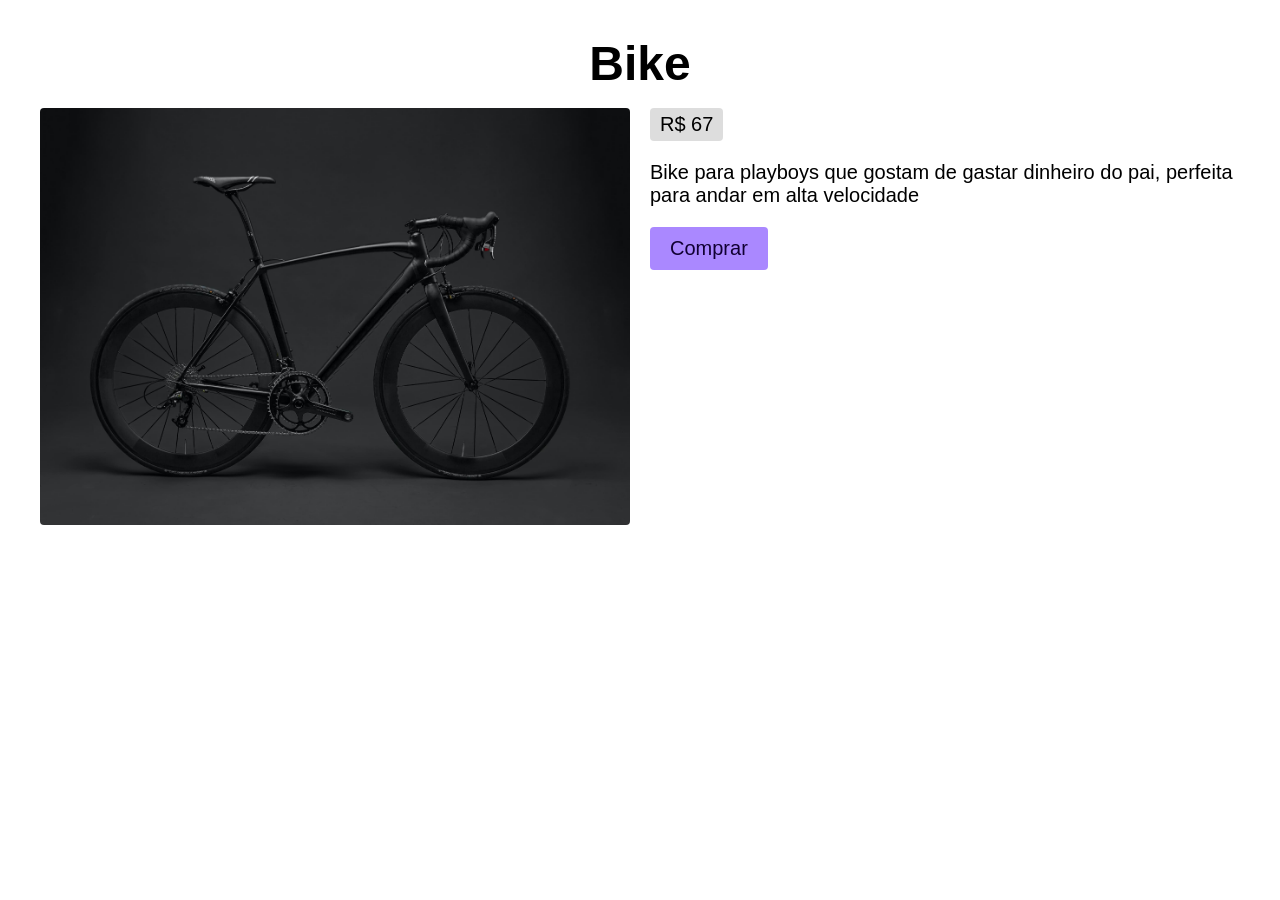
==== index.html @ 4cdfbc0c "Primeiro Exercício Grid" ====
<!DOCTYPE html>
<html lang="en">

<head>
    <meta charset="UTF-8">
    <meta name="viewport" content="width=device-width, initial-scale=1.0">
    <link rel="stylesheet" href="style.css">
    <title>Grid Columns</title>
</head>

<body>
    <div class="box">
        <div class="mine-box">
            <h1 class="titulo">Bike</h1>
            <img class="foto" src="img/bicicleta.jpg" alt="Bicicleta">
            <div class="mine-box2">
                <span class="preco">R$ 67</span>
                <p class="descricao">Bike para playboys que gostam de gastar dinheiro do pai, perfeita para andar em alta velocidade</p>
                <a class="buy-botton" href="/">Comprar</a>
            </div>
        </div>
    </div>
</body>

</html>
---- style.css ----
/* A ordem importa, o que vem depois subscreve o de antes 
a {
  color: black;
  text-decoration: none;
}

a {
  font-size: 12px;
}
 Selecionando vários elementos h1, p, a

h1,
h2,
h3 {
  color: red;
}

 Selecionando dentro do elemento, exemplo: todo A contido em P

p a {
  color: rgb(213, 84, 84);
}
 Selecionar o id da TAG: #id 

#logo {
  font-family: Impact, Haettenschweiler, "Arial Narrow Bold", sans-serif;
  font-size: 25px;
  text-align: center;
}
 Selecionar a classe da TAG: .
tag. A mesma classe pode ser utilizada em vários elementos  

.text {
  font-family: cursive;
  background-color: rgb(0, 0, 0);
  color: #8844ee;
}
   
 É possível colocar várias classes em um mesmo elemento ! 


.text2 {
  font-family: Verdana, Geneva, Tahoma, sans-serif;
  text-align: center;
  text-decoration: underline; sublinhando 

}

.text2_color{
  color: #8844ee;

}

.text2_size{
  font-size: 10px;

}
*/

.box {
  display: grid;
}

.mine-box {
  display: grid;
  grid-template-columns: 1fr 1fr;
  gap: 20px;
}
.titulo{
    grid-column: 1/ -1;
}


.preco {
  background-color: #ddd;
  padding: 5px 10px;
  border-radius: 4px;
}
.buy-botton {
  background-color: #a8f;
  padding: 10px 20px;
  color: #103;
  text-decoration: none;
  border-radius: 4px;
  font-size: 20px;

}
.mine-box2{
  align-self: start;
  justify-self: start;
  display:grid ;
  place-items: start;
  gap: 20px;
}
/* Estilos Gerais */

h1 {
  text-align: center;
}
body {
  font-family: Arial, Helvetica, sans-serif;
  margin: 40px;
}
h1,
p {
  margin: 0px;
}
h1 {
  font-size: 48px;
  line-height: 1;
}
p,
span {
  font-size: 20px;
}
img {
  max-width: 100%;
  border-radius: 4px;
}
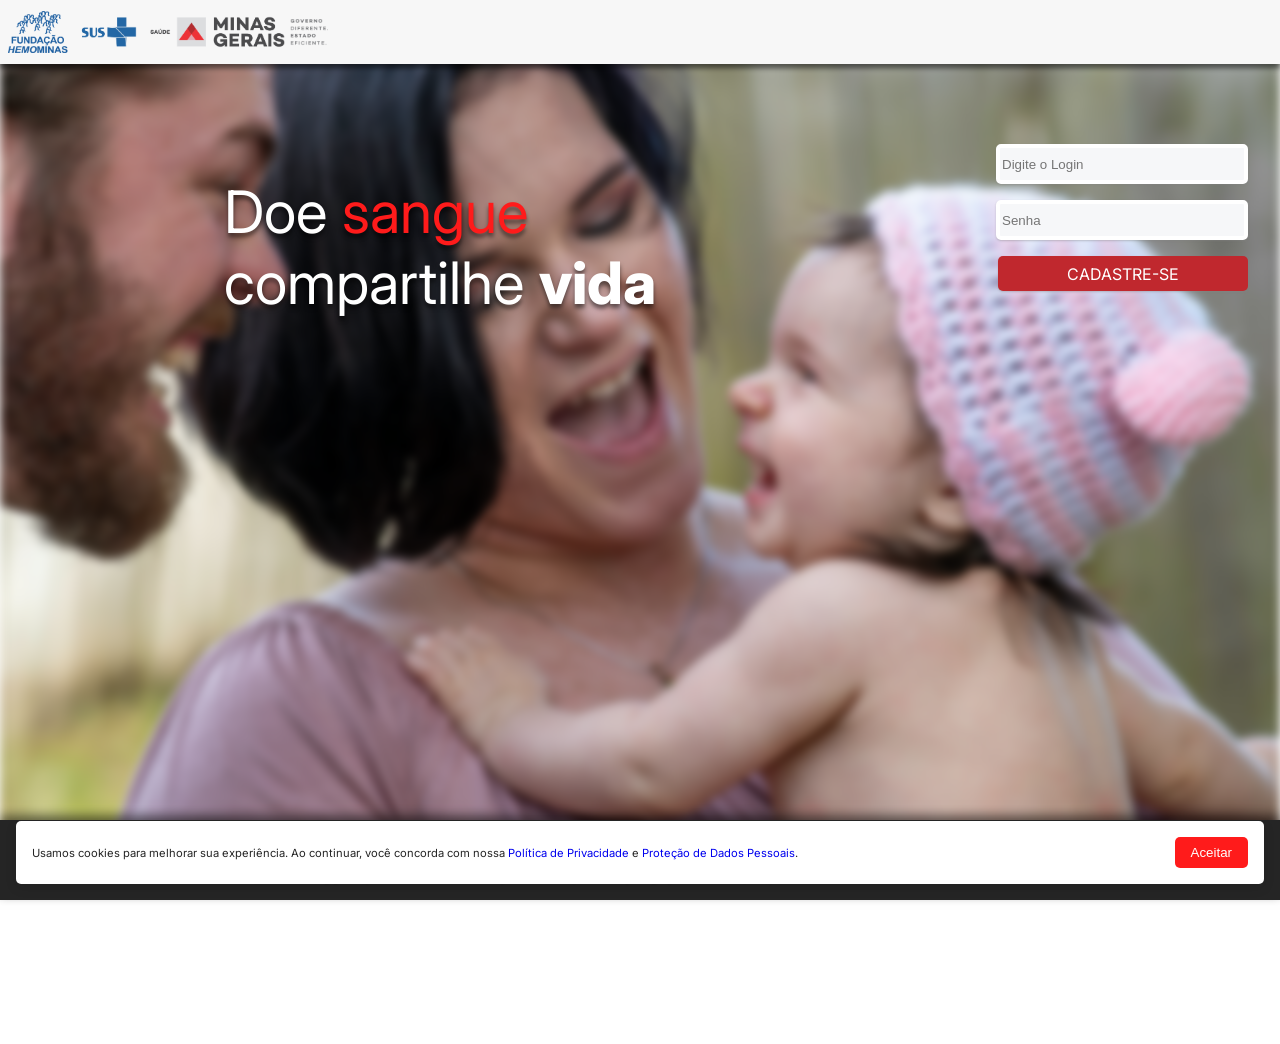
==== commit ec428057: "Tela 1 Hemominas" ====
--- a/index.html
+++ b/index.html
@@ -2,24 +2,45 @@
 <html lang="en">
 
 <head>
-    <meta charset="UTF-8">
-    <meta name="viewport" content="width=device-width, initial-scale=1.0">
-    <link rel="stylesheet" href="style.css">
-    <title>Grid Columns</title>
+  <meta charset="UTF-8">
+  <meta name="viewport" content="width=device-width, initial-scale=1.0">
+  <link rel="stylesheet" href="/style.css">
+  <script src="/main.js"></script>
+  <title>Hemojus</title>
 </head>
 
 <body>
-    <div class="box">
-        <div class="mine-box">
-            <h1 class="titulo">Bike</h1>
-            <img class="foto" src="img/bicicleta.jpg" alt="Bicicleta">
-            <div class="mine-box2">
-                <span class="preco">R$ 67</span>
-                <p class="descricao">Bike para playboys que gostam de gastar dinheiro do pai, perfeita para andar em alta velocidade</p>
-                <a class="buy-botton" href="/">Comprar</a>
-            </div>
-        </div>
+  <header class="container-1">
+    <div class="container">
+      <img class="logo-cabecalho" src="/img/logo_hemominas_sus_governo_h(3).png" alt="Logo Hemominas">
     </div>
+  </header>
+  <section class="container-2">
+    <div class="bgimagem"></div>
+    <div class="main">
+      <div class="bloco-texto">
+        <p class="texto">Doe <span class="vida">sangue<br></span> compartilhe <span class="texto-vida">vida</span> </p>
+      </div>
+      <div class="login-container">
+        <input class="login" type="text" placeholder="Digite o Login">
+        <input class="password" type="password" placeholder="Senha" class="login-input" />
+        <div class="button"> <a href="">CADASTRE-SE</a></div>
+      </div>
+    </div>
+  </section>
+
+  <footer>
+    <div class="container-3">
+      <div class="texto-footer">
+       <p>Os dados pessoais serão tratados pela Fundação Hemominas conforme o Art. 7º, incisos V, VI e IX da Lei Geral de Proteção de Dados Pessoais - LGPD (Lei nº 13.709/2018), Política de Segurança da Informação e Comunicação, Política de Proteção de Dados Pessoais e/ou normas de privacidade. O tempo de armazenamento segue as tabelas de temporalidade. Para mais informações sobre o encarregado de dados pessoais, Política de Privacidade, normas e regulamentos relacionados, acesse htt://hemominas.mg.gov.br/protecao-de-dados e orientações na intranet, Ambiente protegio pela PRODEMGE/CTIS, Rede Governo e Hemominas/I.GTC. </p> 
+      </div>
+      <div id="cookie-banner" class="cookie-banner">
+        <p>Usamos cookies para melhorar sua experiência. Ao continuar, você concorda com nossa <a href="/politica-de-privacidade.html" target="_blank">Política de Privacidade</a> e <a href="/" target="_blan"> Proteção de Dados Pessoais</a>.</p>
+        <button id="accept-cookies">Aceitar</button>
+      </div>
+    </div>
+  </footer>
+
 </body>
 
 </html>
--- a/style.css
+++ b/style.css
@@ -1,119 +1,231 @@
-/* A ordem importa, o que vem depois subscreve o de antes 
+@import url("https://fonts.googleapis.com/css2?family=Inter:ital,opsz,wght@0,14..32,100..900;1,14..32,100..900&display=swap");
+@import url("root.css");
+
+p {
+  font-family: Inter;
+  font-style: normal;
+  line-height: normal;
+  color: #fff;
+  font-size: 0.6rem;
+}
+
+.inter-text {
+  font-family: "Inter", sans-serif;
+  font-optical-sizing: auto;
+  font-weight: 400;
+  font-style: normal;
+}
+
+body {
+  margin: 0px;
+  padding: 0px;
+  overflow: hidden;
+}
 a {
-  color: black;
   text-decoration: none;
 }
-
-a {
-  font-size: 12px;
-}
- Selecionando vários elementos h1, p, a
-
+p,
 h1,
 h2,
 h3 {
-  color: red;
-}
-
- Selecionando dentro do elemento, exemplo: todo A contido em P
-
-p a {
-  color: rgb(213, 84, 84);
-}
- Selecionar o id da TAG: #id 
-
-#logo {
-  font-family: Impact, Haettenschweiler, "Arial Narrow Bold", sans-serif;
-  font-size: 25px;
-  text-align: center;
-}
- Selecionar a classe da TAG: .
-tag. A mesma classe pode ser utilizada em vários elementos  
-
-.text {
-  font-family: cursive;
-  background-color: rgb(0, 0, 0);
-  color: #8844ee;
-}
-   
- É possível colocar várias classes em um mesmo elemento ! 
-
-
-.text2 {
-  font-family: Verdana, Geneva, Tahoma, sans-serif;
-  text-align: center;
-  text-decoration: underline; sublinhando 
-
-}
-
-.text2_color{
-  color: #8844ee;
-
-}
-
-.text2_size{
-  font-size: 10px;
-
-}
-*/
-
-.box {
+  margin: 0px;
+}
+.container-1 {
+  background-color: #f7f7f7;
+  position: relative;
+  box-shadow: 0px 4.893px 4.893px 0px rgba(0, 0, 0, 0.5);
+
+  z-index: 3;
+}
+.logo-cabecalho {
+  width: 20rem;
+}
+
+.container {
   display: grid;
-}
-
-.mine-box {
-  display: grid;
-  grid-template-columns: 1fr 1fr;
-  gap: 20px;
-}
-.titulo{
-    grid-column: 1/ -1;
-}
-
-
-.preco {
-  background-color: #ddd;
-  padding: 5px 10px;
-  border-radius: 4px;
-}
-.buy-botton {
-  background-color: #a8f;
-  padding: 10px 20px;
-  color: #103;
-  text-decoration: none;
-  border-radius: 4px;
-  font-size: 20px;
-
-}
-.mine-box2{
-  align-self: start;
-  justify-self: start;
-  display:grid ;
-  place-items: start;
-  gap: 20px;
-}
-/* Estilos Gerais */
-
-h1 {
-  text-align: center;
-}
-body {
-  font-family: Arial, Helvetica, sans-serif;
-  margin: 40px;
-}
-h1,
-p {
-  margin: 0px;
-}
-h1 {
-  font-size: 48px;
-  line-height: 1;
-}
-p,
-span {
-  font-size: 20px;
-}
-img {
-  max-width: 100%;
-  border-radius: 4px;
-}
+  align-items: center;
+  width: 100vw;
+  height: 4rem;
+  padding-left: 0.5rem;
+}
+
+.container-2 {
+  position: relative;
+  width: 100vw;
+  height: 100vh;
+  overflow: hidden;
+  z-index: 0;
+}
+.bgimagem {
+  position: absolute;
+  background-size: cover;
+  width: 100vw;
+  height: 100vh; /* ou qualquer valor */
+  background-image: url(/img/richard-sagredo-FDJi2t7VWy0-unsplash.jpg);
+  filter: blur(5px);
+  top: -5rem;
+  z-index: 0;
+}
+.main {
+  position: relative;
+  z-index: 2;
+  font-size: 50px;
+  z-index: 3;
+  top: 4rem;
+  left: 5rem;
+}
+.texto {
+  position: relative;
+  color: #fff;
+  text-shadow: 0px 4px 4px rgba(0, 0, 0, 0.5);
+  font-family: Inter;
+  font-size: 58.549px;
+  font-style: normal;
+  font-weight: 400;
+  line-height: normal;
+  top: 1rem;
+  right: -7rem;
+}
+
+.main {
+  display: flex;
+  justify-content: space-between;
+  align-items: center;
+  flex-wrap: wrap; /* importante para quebrar em mobile */
+  padding: 2rem;
+}
+.main p:hover {
+  transform: var(--elevar);
+}
+
+.texto-vida {
+  color: #fff;
+  font-family: Inter;
+  font-size: 58.549px;
+  font-style: normal;
+  font-weight: 800;
+  line-height: normal;
+}
+.vida {
+  color: var(--primary-color);
+}
+
+.login,
+.password {
+  width: 15rem;
+  height: 30px;
+  border-radius: 5px;
+  background: #f6f7f9;
+  border: 4.543px solid #fff;
+  box-shadow: 0px 1px 2px 0px rgba(129, 129, 129, 0.4);
+}
+.button {
+  display: flex;
+  align-items: center;
+  justify-content: center;
+  border-radius: 5px;
+  width: 15.6rem;
+  height: 35px;
+  background: var(--third-color);
+  box-shadow: 0px 1px 2px 0px rgba(129, 129, 129, 0.4);
+  transition: background-color 0.3s ease;
+}
+
+.button a {
+  font-family: "Inter", sans-serif;
+  font-size: 1rem;
+  color: #fff;
+  font-style: normal;
+  line-height: normal;
+}
+
+.button {
+  transition: background-color 0.3s ease;
+}
+
+.button:hover {
+  background-color: var(--second-color);
+}
+.container-3 {
+  position: relative;
+  background-color: #252525;
+  width: 100vw;
+  height: 5rem;
+  z-index: 3;
+  top: -9rem;
+  box-shadow: 0px -5px 10px rgba(0, 0, 0, 0.5);
+  display: flex;
+  justify-content: center;
+  align-items: center;
+}
+.login-container {
+  display: flex;
+  flex-direction: column;
+  gap: 1rem;
+  align-items: flex-end;
+  position: absolute;
+  top: 1rem;
+  right: 7rem;
+  z-index: 4;
+}
+
+.texto-footer {
+  position: relative;
+  width: 50rem;
+  text-shadow: 0px 1.554px 1.554px rgba(0, 0, 0, 0.5);
+  font-family: Inter;
+  font-style: normal;
+  line-height: normal;
+  color: #fff;
+  font-size: 0.6rem;
+}
+
+.cookie-banner {
+  position: fixed;
+  bottom: 1rem;
+  left: 1rem;
+  right: 1rem;
+  background-color: #fff;
+  color: #333;
+  padding: 16px;
+  border-radius: 5px;
+  box-shadow: 0 4px 12px rgba(0, 0, 0, 0.1);
+  display: flex;
+  justify-content: space-between;
+  align-items: center;
+  gap: 16px;
+  z-index: 1000;
+  transition: transform 0.3s ease, opacity 0.3s ease;
+}
+.cookie-banner p {
+  font-size: 0.7rem;
+  color: #252525;
+}
+.cookie-banner button {
+  background-color: var(--primary-color, #ff1b1b);
+  color: #fff;
+  border: none;
+  padding: 8px 16px;
+  border-radius: 5px;
+  cursor: pointer;
+}
+
+.cookie-banner.hidden {
+  transform: translateY(100%);
+  opacity: 0;
+  pointer-events: none;
+}
+
+@media (max-width: 768px) {
+  .main {
+    flex-direction: column;
+    align-items: center;
+    text-align: center;
+  }
+
+  .login-container {
+    width: 100%;
+    align-items: center;
+    margin-top: 2rem;
+  }
+}
